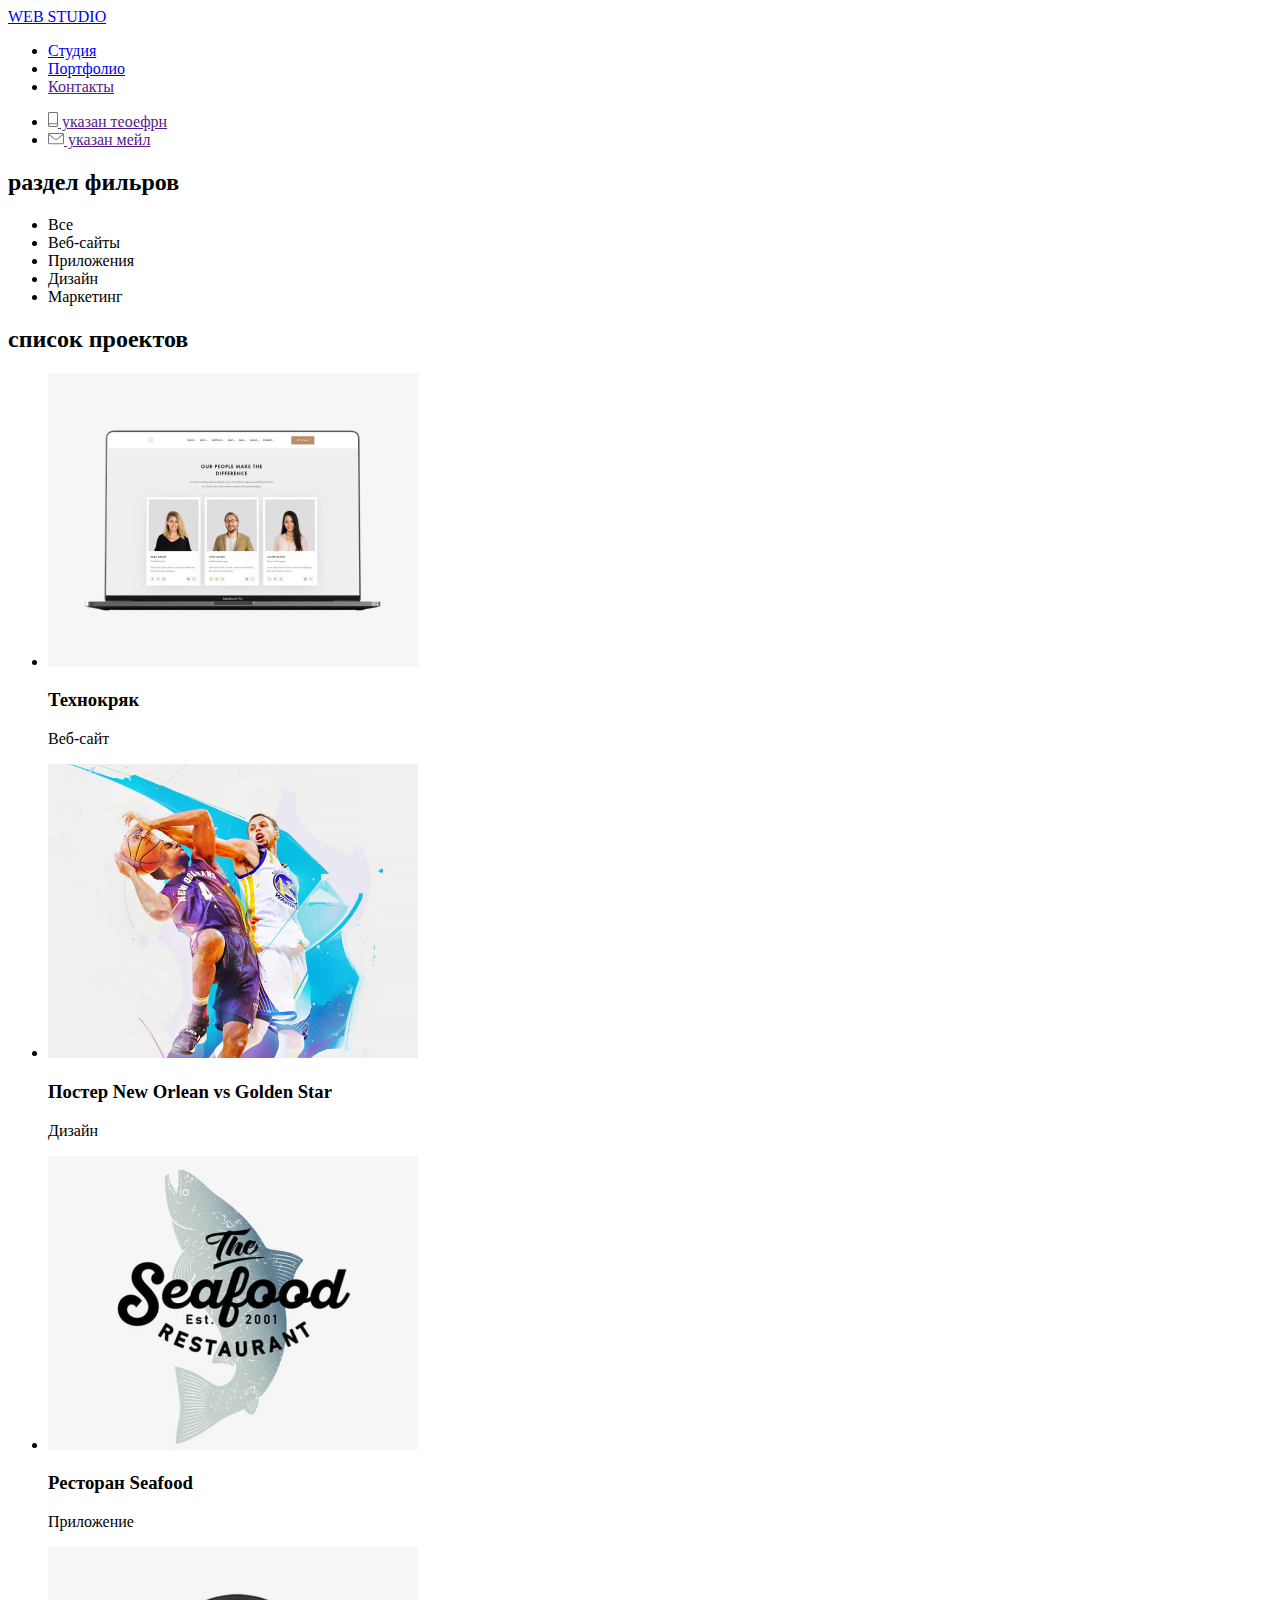
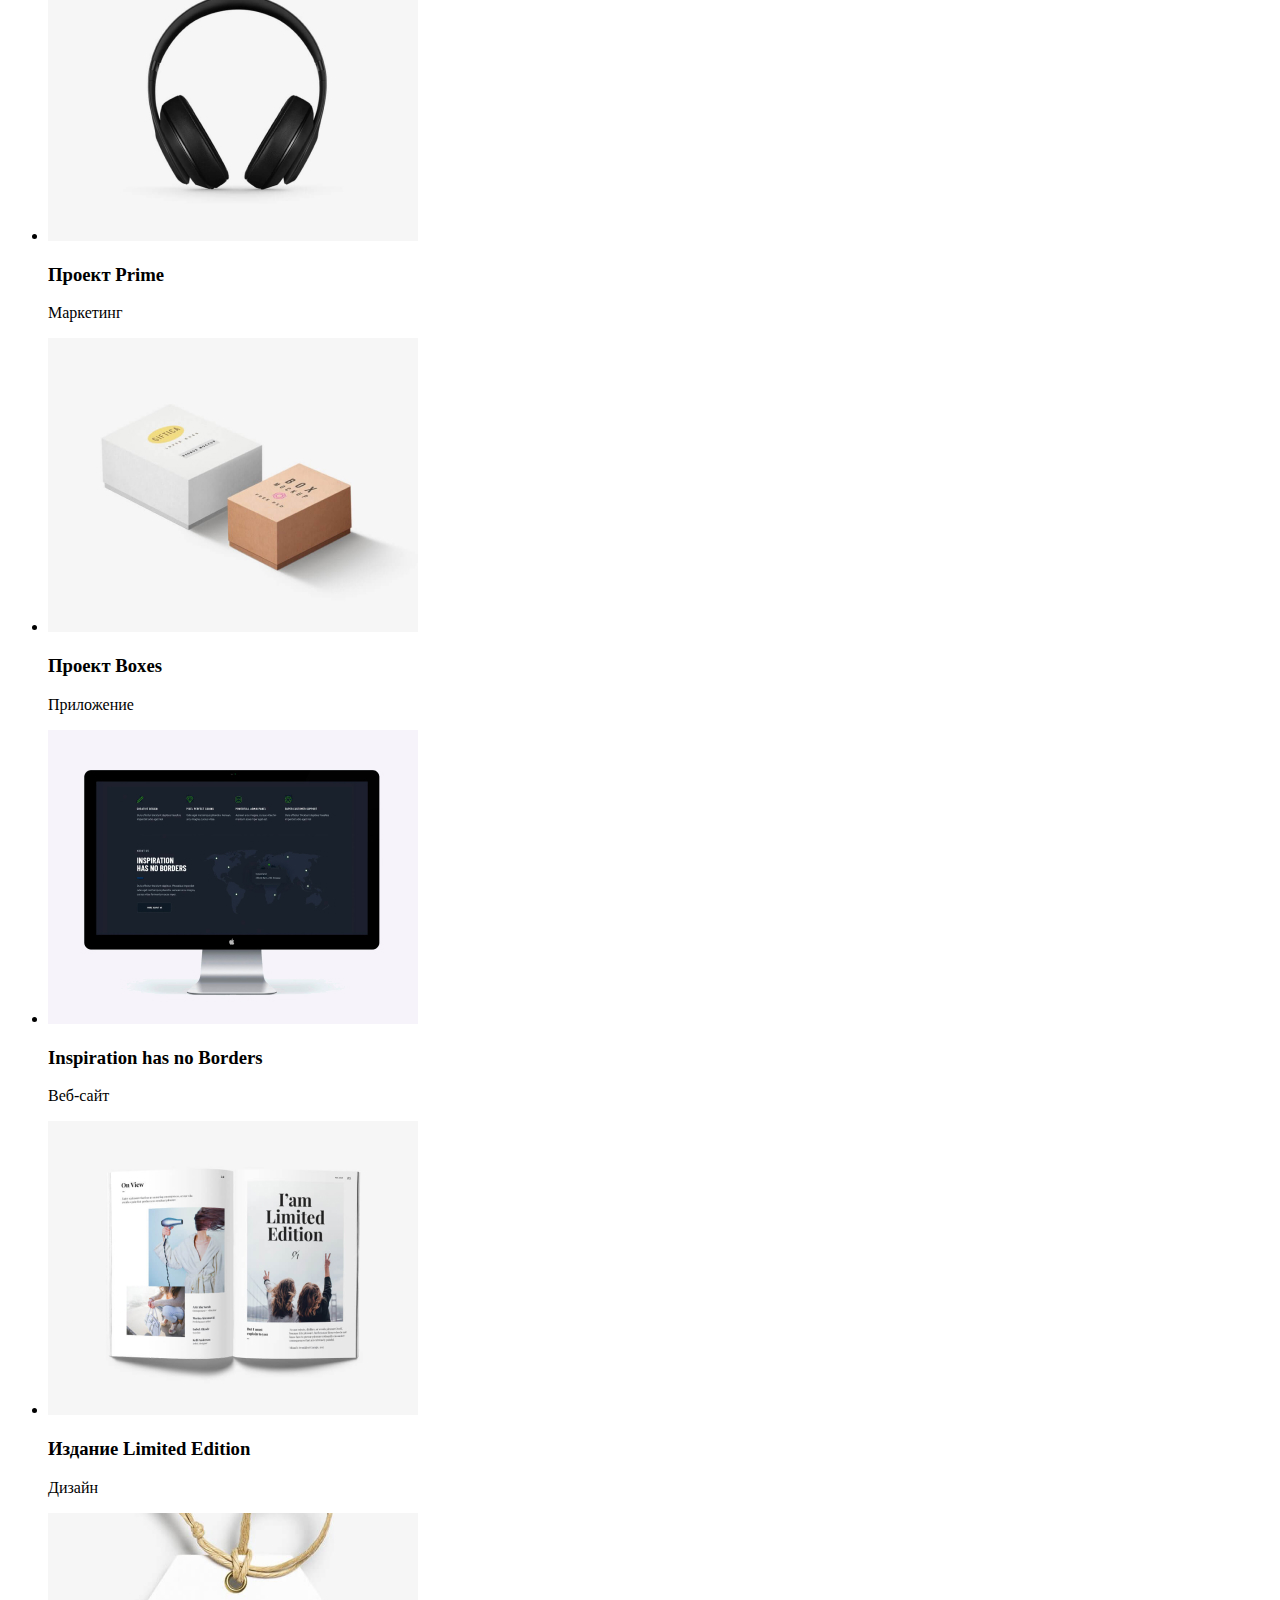
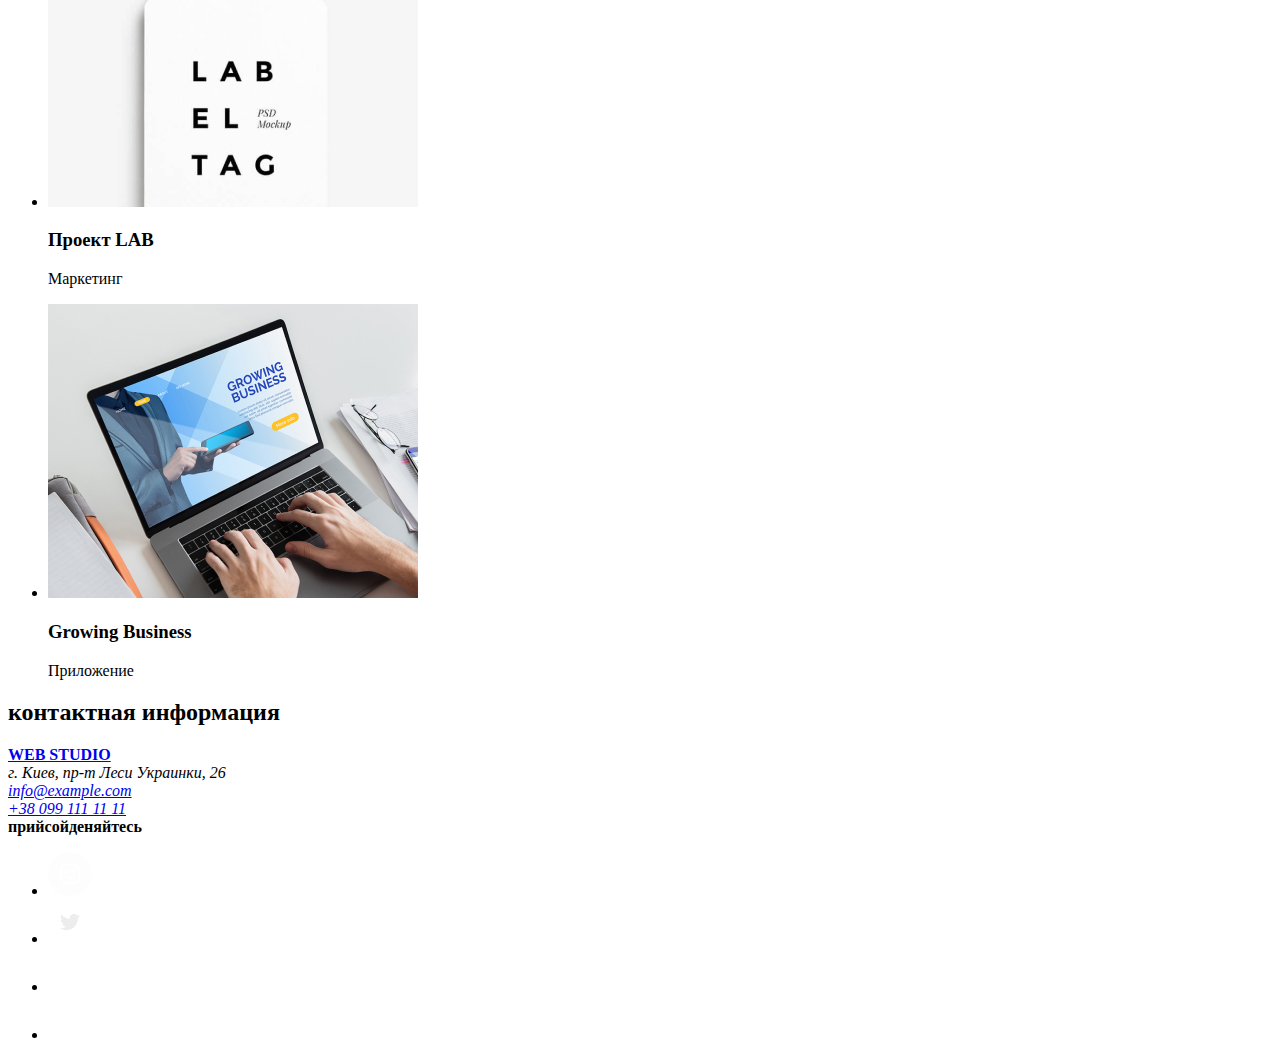
==== portfolio.html @ c6dd48b6 "добавляент верстку портфолио" ====
<!DOCTYPE html>
<html lang="en">
  <head>
    <meta charset="UTF-8" />
    <meta name="viewport" content="width=device-width, initial-scale=1.0" />
    <title>Document</title>
  </head>
  <body>
    <!--основная навигация/шабка-->
    <header>
      <nav>
        <a href="./index.html" class="logo_style">WEB STUDIO</a>
        <ul>
          <li><a href="index.html">Студия</a></li>
          <li><a href="./portfolio.html">Портфолио</a></li>
          <li><a href="">Контакты</a></li>
        </ul>
        <ul>
          <li>
            <a href=""><img src="./img/phone_logo.svg" alt="знак телефона" /> указан теоефрн</a>
          </li>
          <li>
            <a href=""><img src="./img/envelope_grey.svg" alt="знак конверта" /> указан мейл</a>
          </li>
        </ul>
      </nav>
    </header>
    <main>
      <section>
        <h2>раздел фильров</h2>
        <ul>
          <li>Все</li>
          <li>Веб-сайты</li>
          <li>Приложения</li>
          <li>Дизайн</li>
          <li>Маркетинг</li>
        </ul>
      </section>
      <section>
        <h2>список проектов</h2>
        <ul>
          <li>
            <a href=""><img src="./img/project1.jpg" alt="ноутбук" /></a>
            <h3>Технокряк</h3>
            <p>Веб-сайт</p>
          </li>
          <li>
            <a href=""><img src="./img/project2.jpg" alt="два баскетболиста" /></a>
            <h3>Постер New Orlean vs Golden Star</h3>
            <p>Дизайн</p>
          </li>
          <li>
            <a href=""><img src="./img/project3.jpg" alt="эмлеба ресторана" /></a>
            <h3>Ресторан Seafood</h3>
            <p>Приложение</p>
          </li>
        </ul>
        <ul>
          <li>
            <a href=""><img src="./img/project4.jpg" alt="наушники" /></a>
            <h3>Проект Prime</h3>
            <p>Маркетинг</p>
          </li>
          <li>
            <a href=""><img src="./img/project5.jpg" alt="две коробки" /></a>
            <h3>Проект Boxes</h3>
            <p>Приложение</p>
          </li>
          <li>
            <a href=""><img src="./img/project6.jpg" alt="монитор" /></a>
            <h3>Inspiration has no Borders</h3>
            <p>Веб-сайт</p>
          </li>
        </ul>
        <ul>
          <li>
            <a href=""><img src="./img/project7.jpg" alt="книга" /></a>
            <h3>Издание Limited Edition</h3>
            <p>Дизайн</p>
          </li>
          <li>
            <a href=""><img src="./img/project8.jpg" alt="этикетка" /></a>
            <h3>Проект LAB</h3>
            <p>Маркетинг</p>
          </li>
          <li>
            <a href=""><img src="./img/project9.jpg" alt="ноутбук" /></a>
            <h3>Growing Business</h3>
            <p>Приложение</p>
          </li>
        </ul>
      </section>
    </main>

    <footer>
      <h2>контактная информация</h2>
      <a href="/"><b>WEB STUDIO</b></a>
      <address>
        г. Киев, пр-т Леси Украинки, 26 <br />
        <a href="info@example.com">info@example.com</a> <br />
        <a href="+380991111111">+38 099 111 11 11</a>
      </address>
      <b>прийсойденяйтесь</b>

      <ul>
        <li>
          <a href="" aria-label="Instagram"><img src="./img/dark_logo_inst.svg" alt="лого инстаграма" /></a>
        </li>
        <li>
          <a href="" aria-label="Twitter"><img src="./img/dark_logo_twiter.svg" alt="лого твитера" /></a>
        </li>
        <li>
          <a href="" aria-label="Facebook"><img src="./img/dark_logo_facebook.svg" alt="лого фейсбука" /></a>
        </li>
        <li>
          <a href="" aria-label="LinkenIn"><img src="./img/dark_logo_linkedin.svg" alt="лого линкедина" /></a>
        </li>
      </ul>
      <!--ТУТ место для "подписатся сейчас"  -->
    </footer>
  </body>
</html>
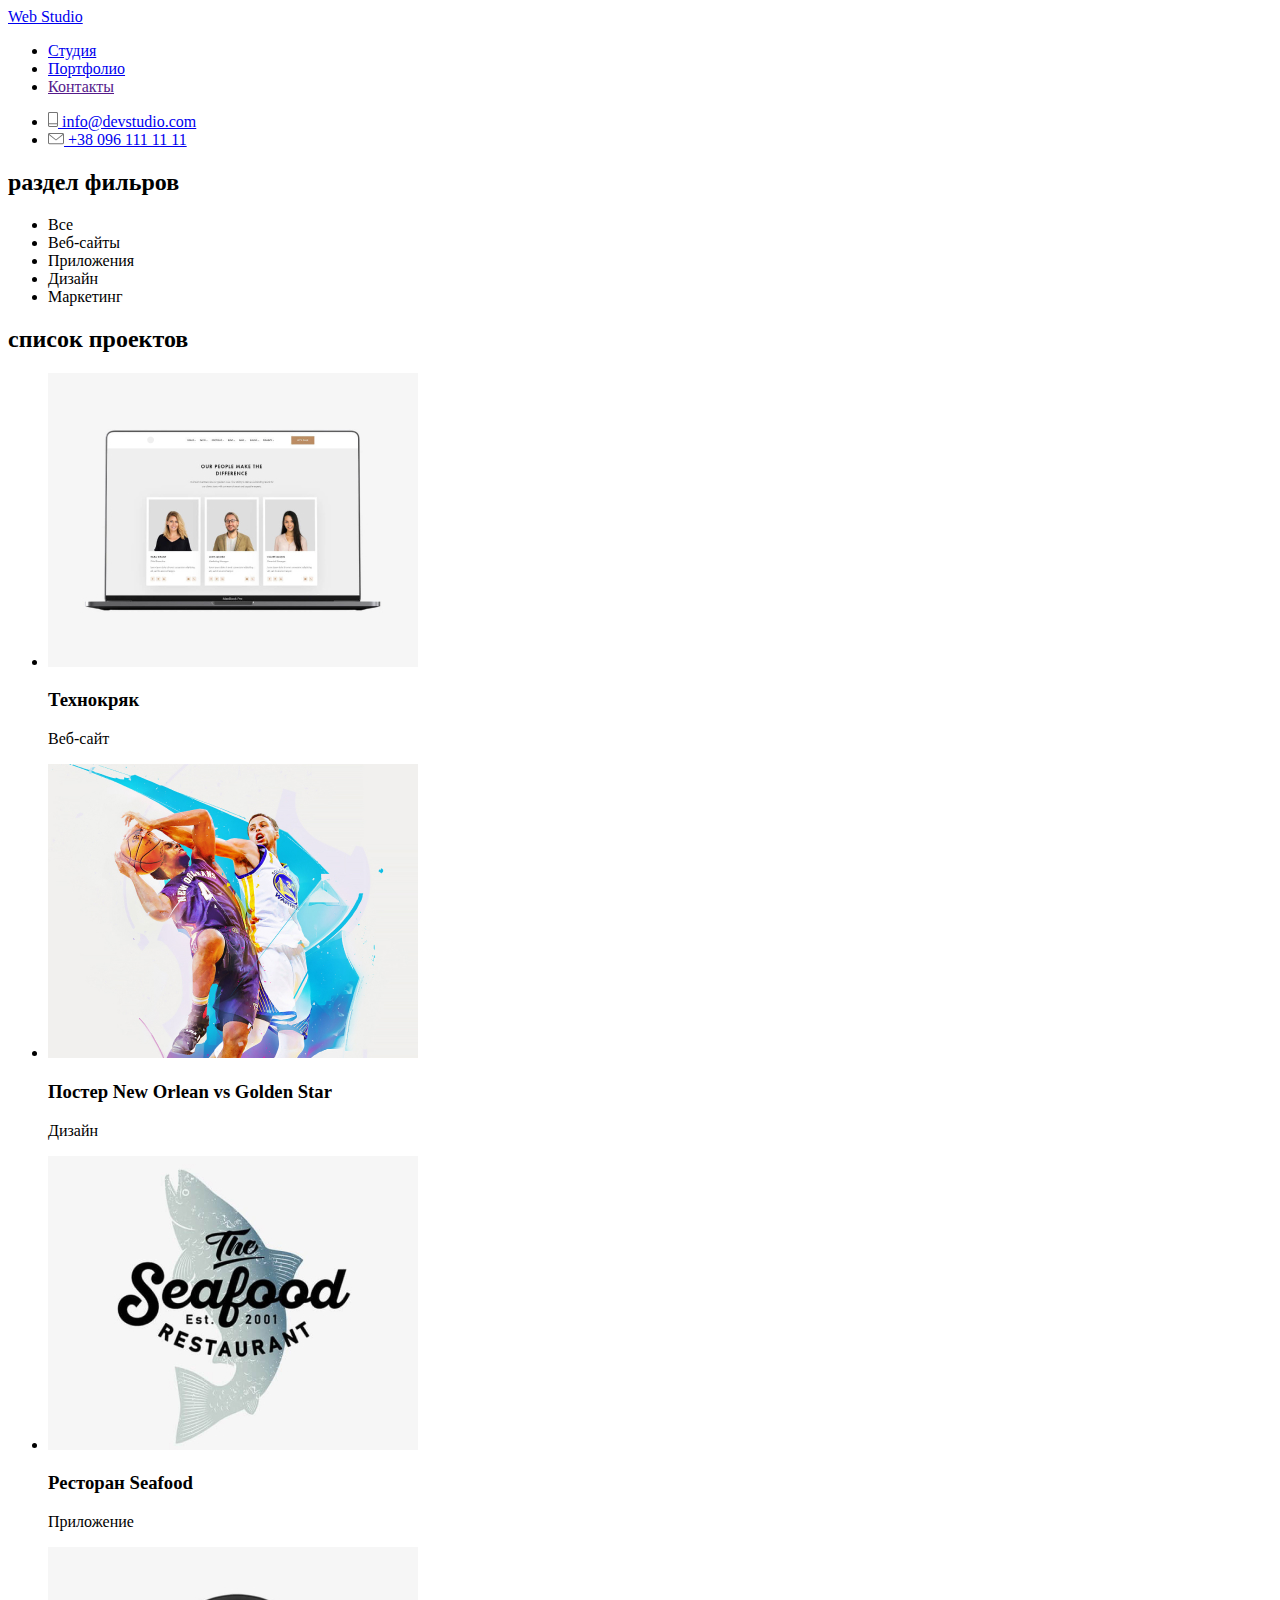
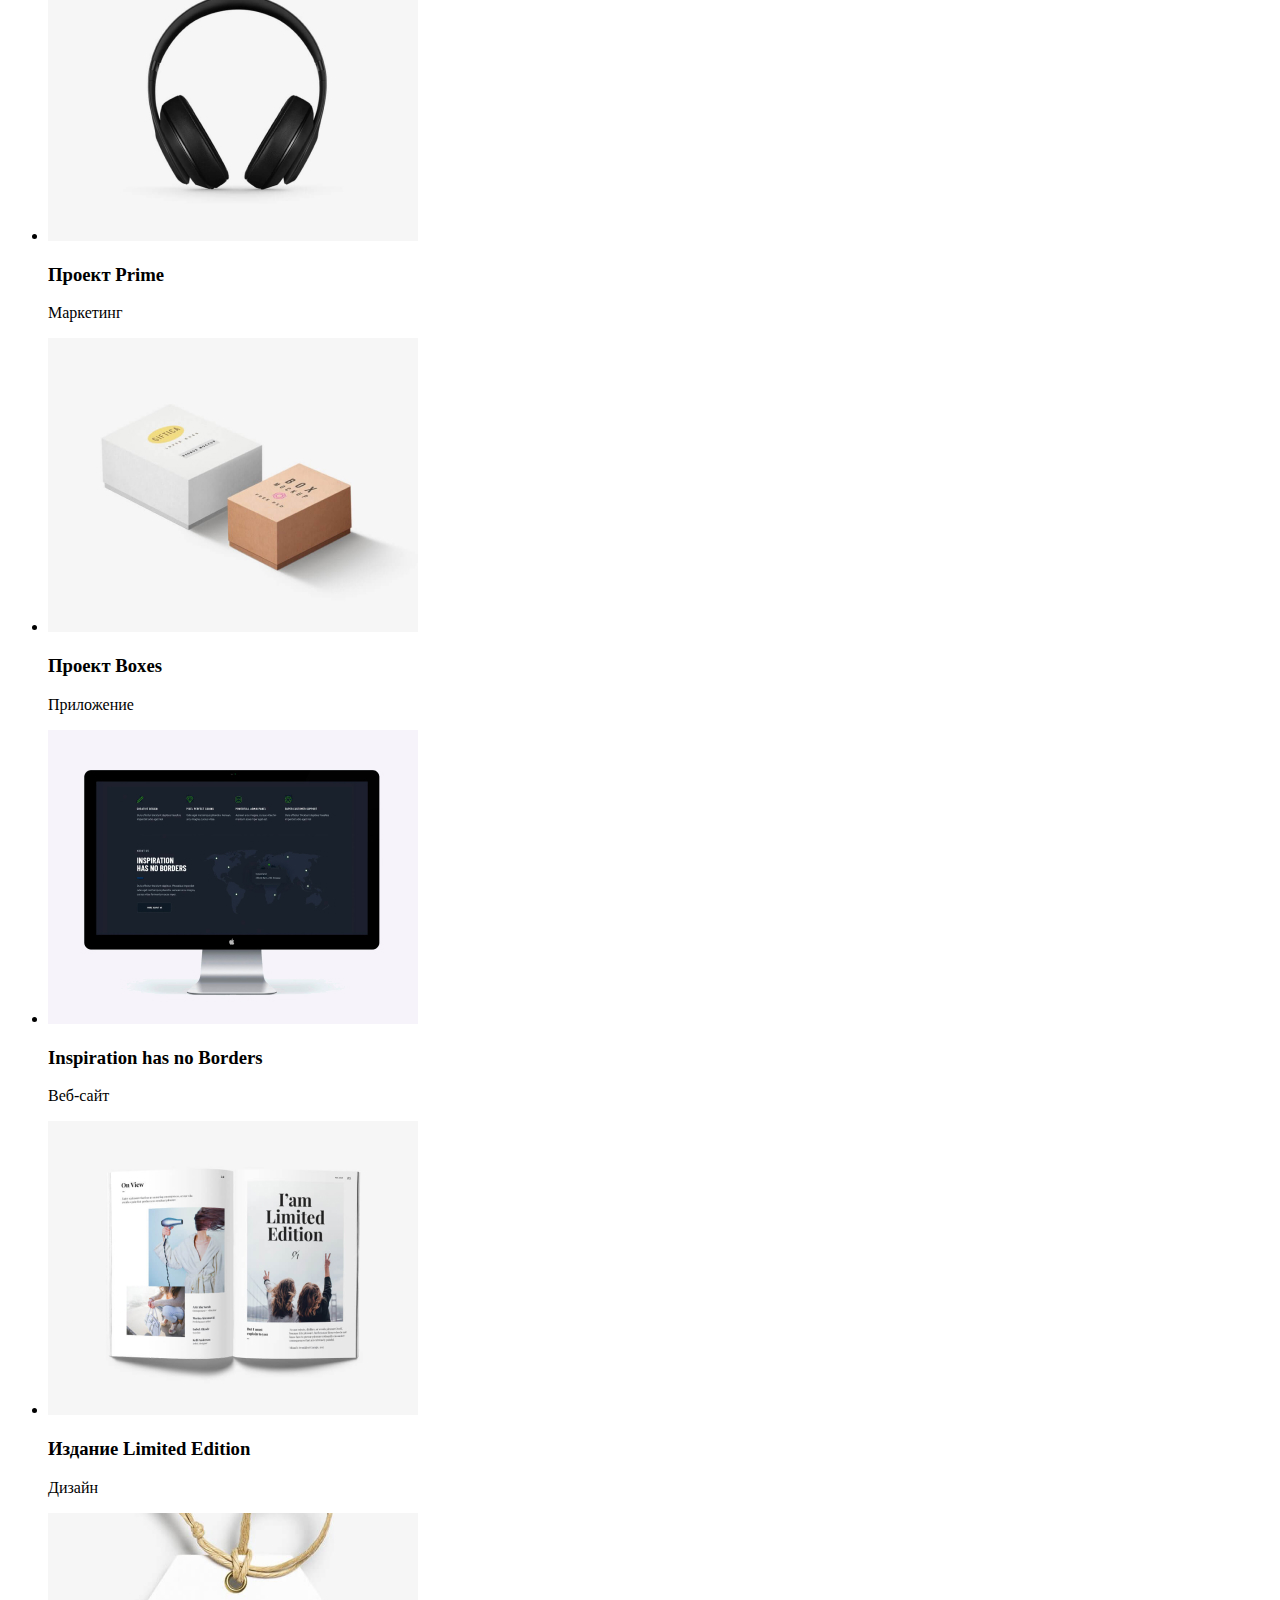
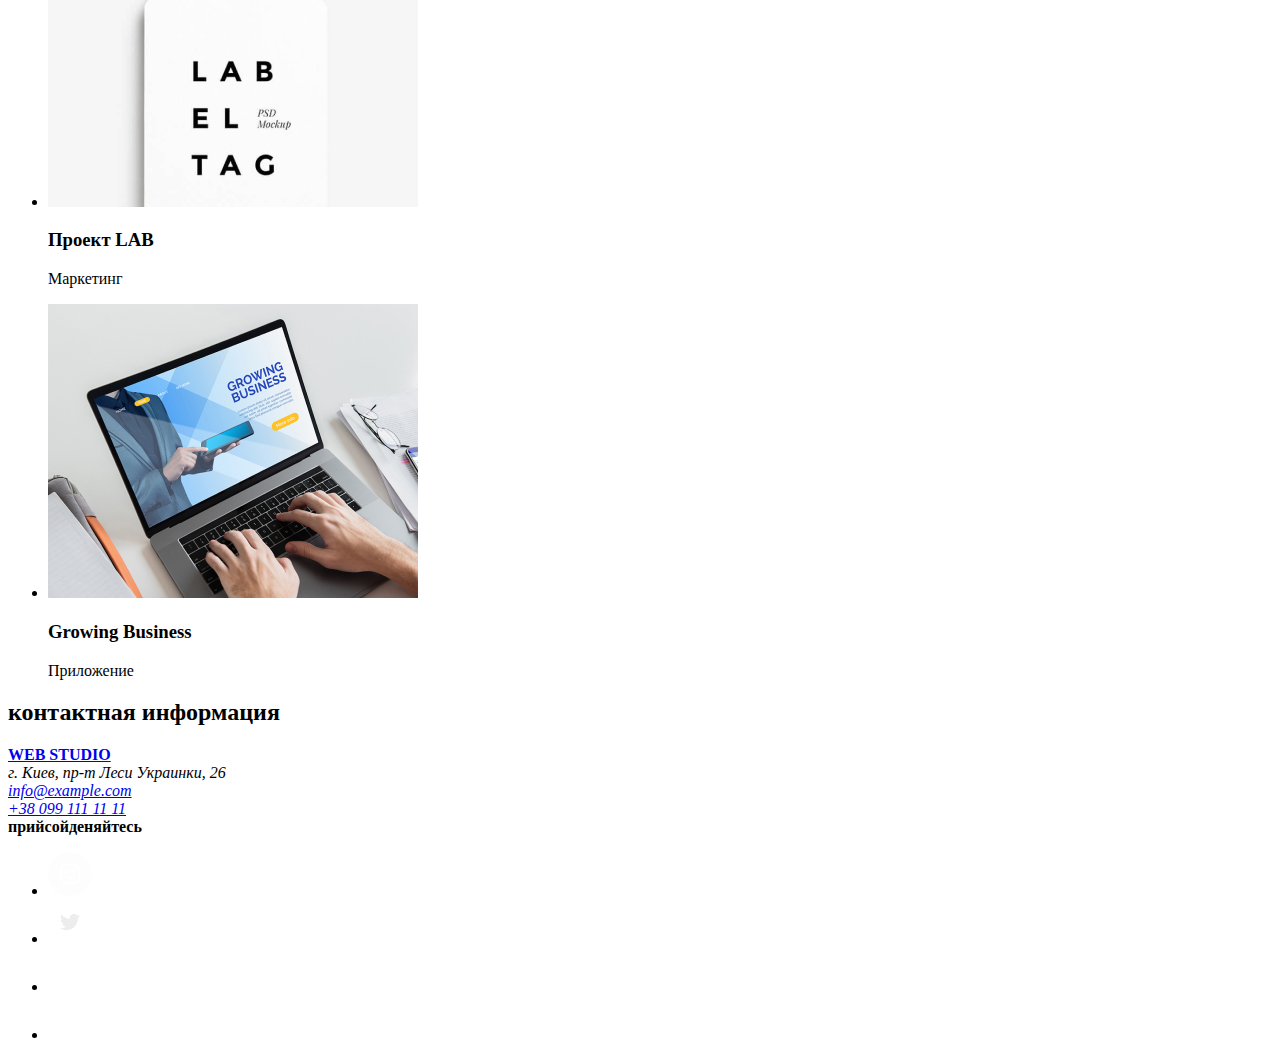
==== commit 2ee28562: "редактирует текст по правилам языка" ====
--- a/portfolio.html
+++ b/portfolio.html
@@ -1,122 +1,131 @@
 <!DOCTYPE html>
 <html lang="en">
-  <head>
-    <meta charset="UTF-8" />
-    <meta name="viewport" content="width=device-width, initial-scale=1.0" />
-    <title>Document</title>
-  </head>
-  <body>
-    <!--основная навигация/шабка-->
-    <header>
-      <nav>
-        <a href="./index.html" class="logo_style">WEB STUDIO</a>
-        <ul>
-          <li><a href="index.html">Студия</a></li>
-          <li><a href="./portfolio.html">Портфолио</a></li>
-          <li><a href="">Контакты</a></li>
-        </ul>
-        <ul>
-          <li>
-            <a href=""><img src="./img/phone_logo.svg" alt="знак телефона" /> указан теоефрн</a>
-          </li>
-          <li>
-            <a href=""><img src="./img/envelope_grey.svg" alt="знак конверта" /> указан мейл</a>
-          </li>
-        </ul>
-      </nav>
-    </header>
-    <main>
-      <section>
-        <h2>раздел фильров</h2>
-        <ul>
-          <li>Все</li>
-          <li>Веб-сайты</li>
-          <li>Приложения</li>
-          <li>Дизайн</li>
-          <li>Маркетинг</li>
-        </ul>
-      </section>
-      <section>
-        <h2>список проектов</h2>
-        <ul>
-          <li>
-            <a href=""><img src="./img/project1.jpg" alt="ноутбук" /></a>
-            <h3>Технокряк</h3>
-            <p>Веб-сайт</p>
-          </li>
-          <li>
-            <a href=""><img src="./img/project2.jpg" alt="два баскетболиста" /></a>
-            <h3>Постер New Orlean vs Golden Star</h3>
-            <p>Дизайн</p>
-          </li>
-          <li>
-            <a href=""><img src="./img/project3.jpg" alt="эмлеба ресторана" /></a>
-            <h3>Ресторан Seafood</h3>
-            <p>Приложение</p>
-          </li>
-        </ul>
-        <ul>
-          <li>
-            <a href=""><img src="./img/project4.jpg" alt="наушники" /></a>
-            <h3>Проект Prime</h3>
-            <p>Маркетинг</p>
-          </li>
-          <li>
-            <a href=""><img src="./img/project5.jpg" alt="две коробки" /></a>
-            <h3>Проект Boxes</h3>
-            <p>Приложение</p>
-          </li>
-          <li>
-            <a href=""><img src="./img/project6.jpg" alt="монитор" /></a>
-            <h3>Inspiration has no Borders</h3>
-            <p>Веб-сайт</p>
-          </li>
-        </ul>
-        <ul>
-          <li>
-            <a href=""><img src="./img/project7.jpg" alt="книга" /></a>
-            <h3>Издание Limited Edition</h3>
-            <p>Дизайн</p>
-          </li>
-          <li>
-            <a href=""><img src="./img/project8.jpg" alt="этикетка" /></a>
-            <h3>Проект LAB</h3>
-            <p>Маркетинг</p>
-          </li>
-          <li>
-            <a href=""><img src="./img/project9.jpg" alt="ноутбук" /></a>
-            <h3>Growing Business</h3>
-            <p>Приложение</p>
-          </li>
-        </ul>
-      </section>
-    </main>
+	<head>
+		<meta charset="UTF-8" />
+		<meta name="viewport" content="width=device-width, initial-scale=1.0" />
+		<title>Document</title>
+		<link rel="stylesheet" href="./css/style.css" />
+	</head>
+	<body>
+		<!--основная навигация/шабка-->
+		<header>
+			<nav>
+				<a href="./index.html" class="logo_style">Web Studio</a>
+				<ul>
+					<li><a href="index.html">Студия</a></li>
+					<li><a href="./portfolio.html">Портфолио</a></li>
+					<li><a href="">Контакты</a></li>
+				</ul>
+				<ul>
+					<li>
+						<a href="mailto:info@devstudio.com">
+							<img src="./img/phone_logo.svg" alt="знак телефона" />
+							info@devstudio.com
+						</a>
+					</li>
+					<li>
+						<a href="tel:+380961111111">
+							<img src="./img/envelope_grey.svg" alt="знак конверта" />
+							+38 096 111 11 11
+						</a>
+					</li>
+				</ul>
+			</nav>
+		</header>
+		<main>
+			<section>
+				<h2>раздел фильров</h2>
+				<ul>
+					<li>Все</li>
+					<li>Веб-сайты</li>
+					<li>Приложения</li>
+					<li>Дизайн</li>
+					<li>Маркетинг</li>
+				</ul>
+			</section>
+			<section>
+				<h2>список проектов</h2>
+				<ul>
+					<li>
+						<a href=""><img src="./img/project1.jpg" alt="ноутбук" /></a>
+						<h3>Технокряк</h3>
+						<p>Веб-сайт</p>
+					</li>
+					<li>
+						<a href=""><img src="./img/project2.jpg" alt="два баскетболиста" /></a>
+						<h3>Постер New Orlean vs Golden Star</h3>
+						<p>Дизайн</p>
+					</li>
+					<li>
+						<a href=""><img src="./img/project3.jpg" alt="эмлеба ресторана" /></a>
+						<h3>Ресторан Seafood</h3>
+						<p>Приложение</p>
+					</li>
+				</ul>
+				<ul>
+					<li>
+						<a href=""><img src="./img/project4.jpg" alt="наушники" /></a>
+						<h3>Проект Prime</h3>
+						<p>Маркетинг</p>
+					</li>
+					<li>
+						<a href=""><img src="./img/project5.jpg" alt="две коробки" /></a>
+						<h3>Проект Boxes</h3>
+						<p>Приложение</p>
+					</li>
+					<li>
+						<a href=""><img src="./img/project6.jpg" alt="монитор" /></a>
+						<h3>Inspiration has no Borders</h3>
+						<p>Веб-сайт</p>
+					</li>
+				</ul>
+				<ul>
+					<li>
+						<a href=""><img src="./img/project7.jpg" alt="книга" /></a>
+						<h3>Издание Limited Edition</h3>
+						<p>Дизайн</p>
+					</li>
+					<li>
+						<a href=""><img src="./img/project8.jpg" alt="этикетка" /></a>
+						<h3>Проект LAB</h3>
+						<p>Маркетинг</p>
+					</li>
+					<li>
+						<a href=""><img src="./img/project9.jpg" alt="ноутбук" /></a>
+						<h3>Growing Business</h3>
+						<p>Приложение</p>
+					</li>
+				</ul>
+			</section>
+		</main>
 
-    <footer>
-      <h2>контактная информация</h2>
-      <a href="/"><b>WEB STUDIO</b></a>
-      <address>
-        г. Киев, пр-т Леси Украинки, 26 <br />
-        <a href="info@example.com">info@example.com</a> <br />
-        <a href="+380991111111">+38 099 111 11 11</a>
-      </address>
-      <b>прийсойденяйтесь</b>
+		<footer>
+			<h2>контактная информация</h2>
+			<a href="/"><b>WEB STUDIO</b></a>
+			<address>
+				г. Киев, пр-т Леси Украинки, 26
+				<br />
+				<a href="info@example.com">info@example.com</a>
+				<br />
+				<a href="+380991111111">+38 099 111 11 11</a>
+			</address>
+			<b>прийсойденяйтесь</b>
 
-      <ul>
-        <li>
-          <a href="" aria-label="Instagram"><img src="./img/dark_logo_inst.svg" alt="лого инстаграма" /></a>
-        </li>
-        <li>
-          <a href="" aria-label="Twitter"><img src="./img/dark_logo_twiter.svg" alt="лого твитера" /></a>
-        </li>
-        <li>
-          <a href="" aria-label="Facebook"><img src="./img/dark_logo_facebook.svg" alt="лого фейсбука" /></a>
-        </li>
-        <li>
-          <a href="" aria-label="LinkenIn"><img src="./img/dark_logo_linkedin.svg" alt="лого линкедина" /></a>
-        </li>
-      </ul>
-      <!--ТУТ место для "подписатся сейчас"  -->
-    </footer>
-  </body>
+			<ul>
+				<li>
+					<a href="" aria-label="Instagram"><img src="./img/dark_logo_inst.svg" alt="лого инстаграма" /></a>
+				</li>
+				<li>
+					<a href="" aria-label="Twitter"><img src="./img/dark_logo_twiter.svg" alt="лого твитера" /></a>
+				</li>
+				<li>
+					<a href="" aria-label="Facebook"><img src="./img/dark_logo_facebook.svg" alt="лого фейсбука" /></a>
+				</li>
+				<li>
+					<a href="" aria-label="LinkenIn"><img src="./img/dark_logo_linkedin.svg" alt="лого линкедина" /></a>
+				</li>
+			</ul>
+			<!--ТУТ место для "подписатся сейчас"  -->
+		</footer>
+	</body>
 </html>
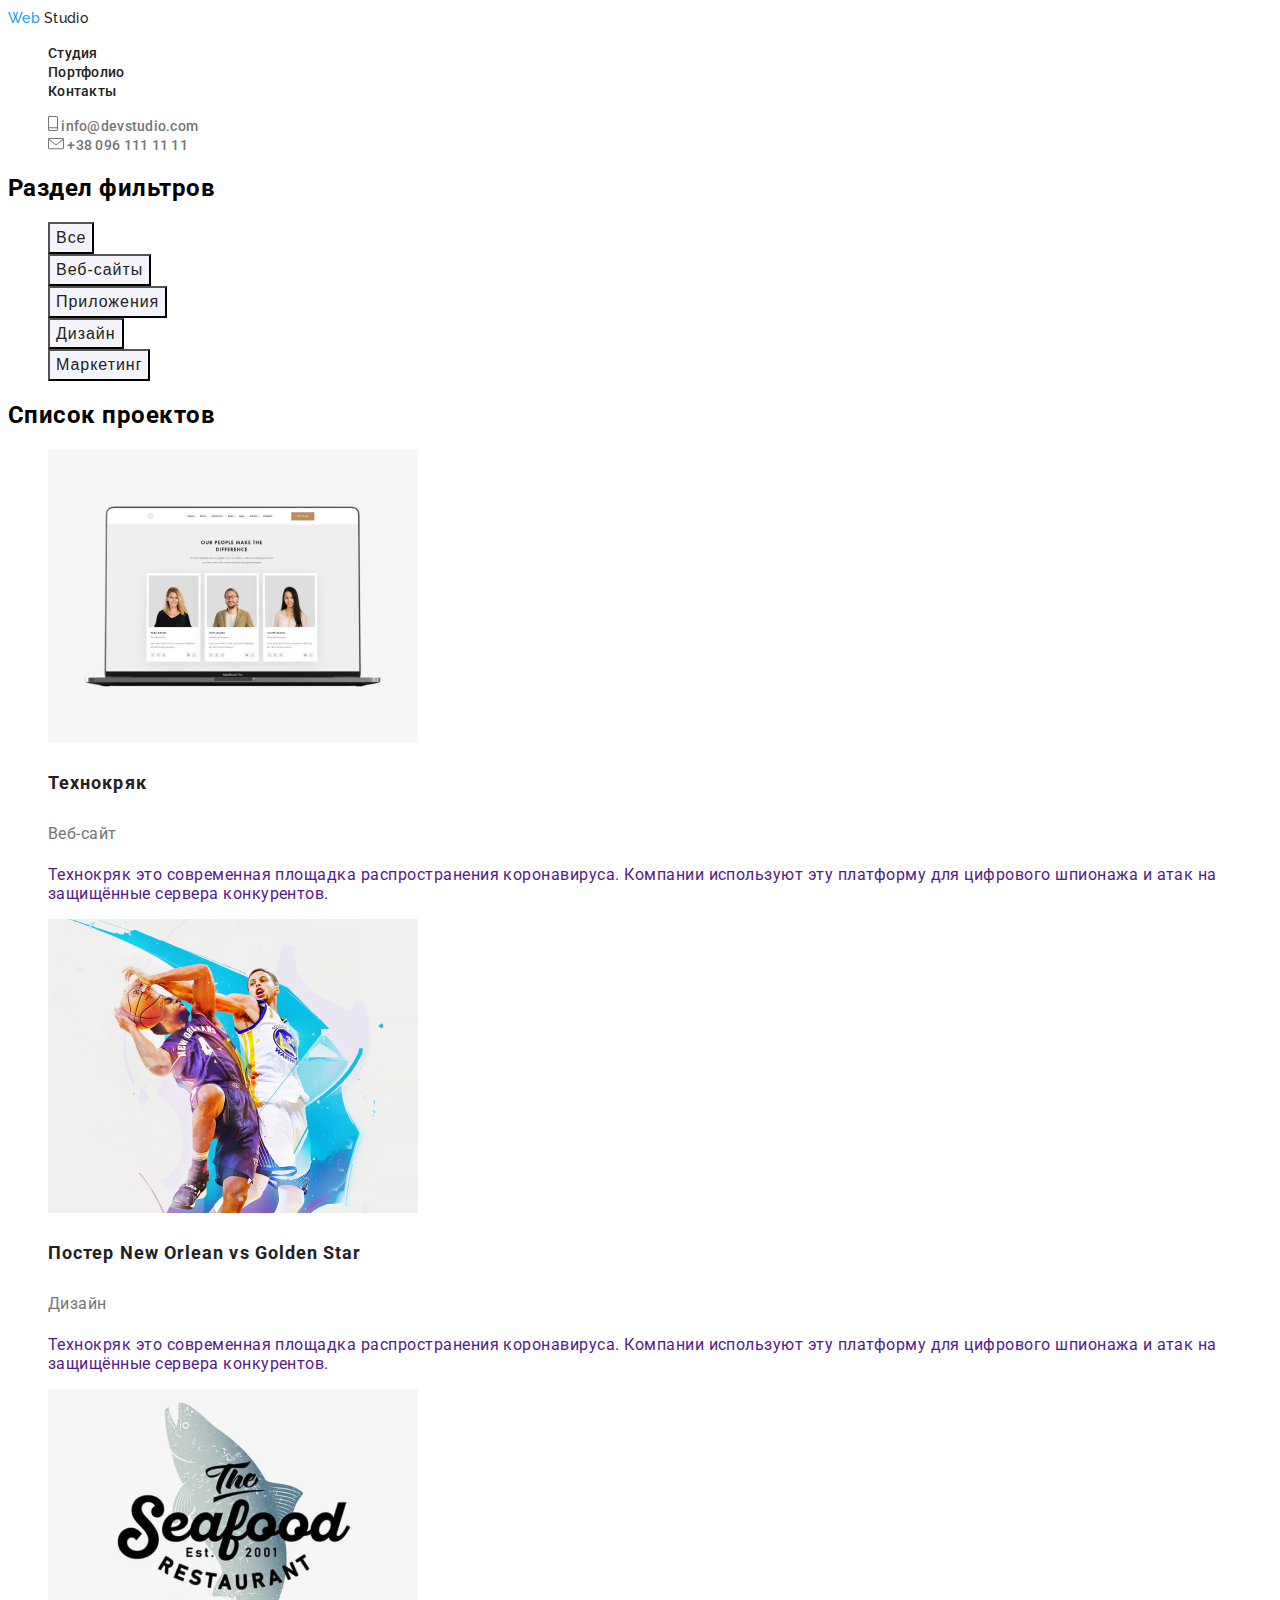
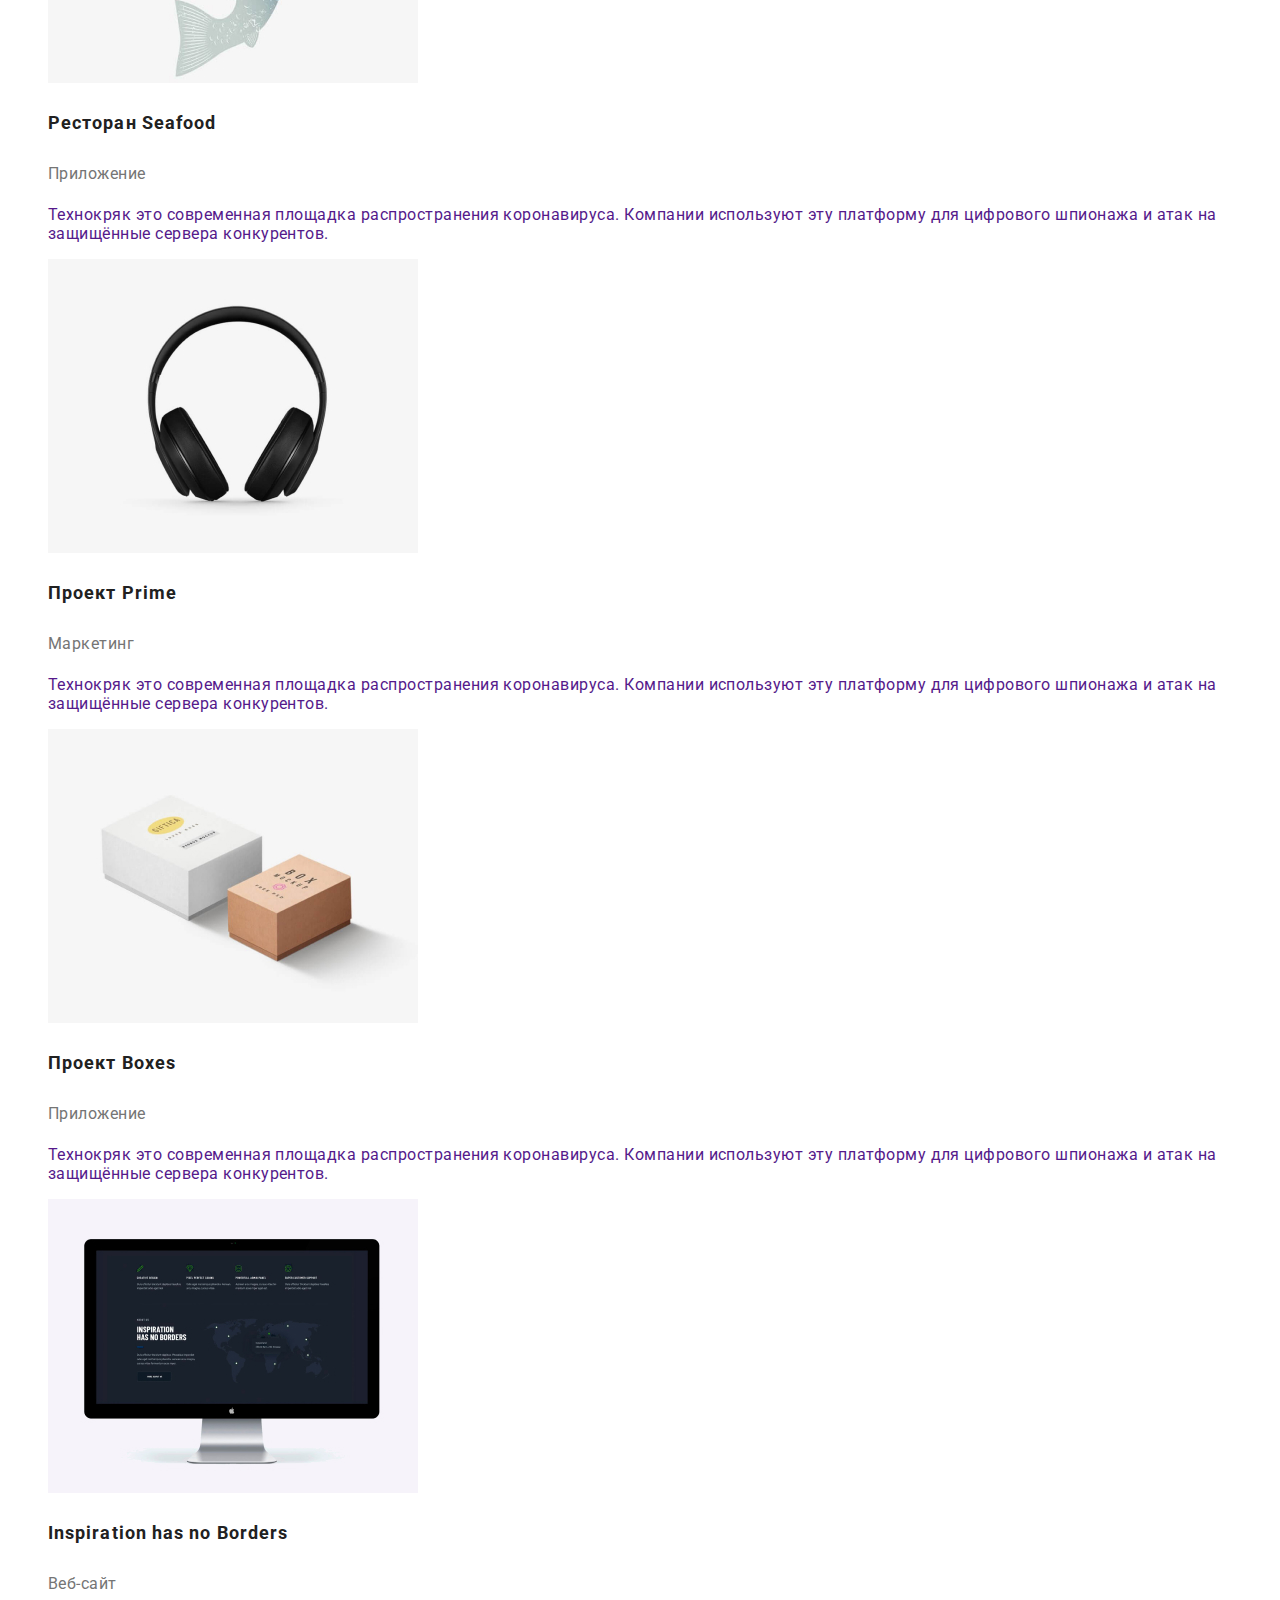
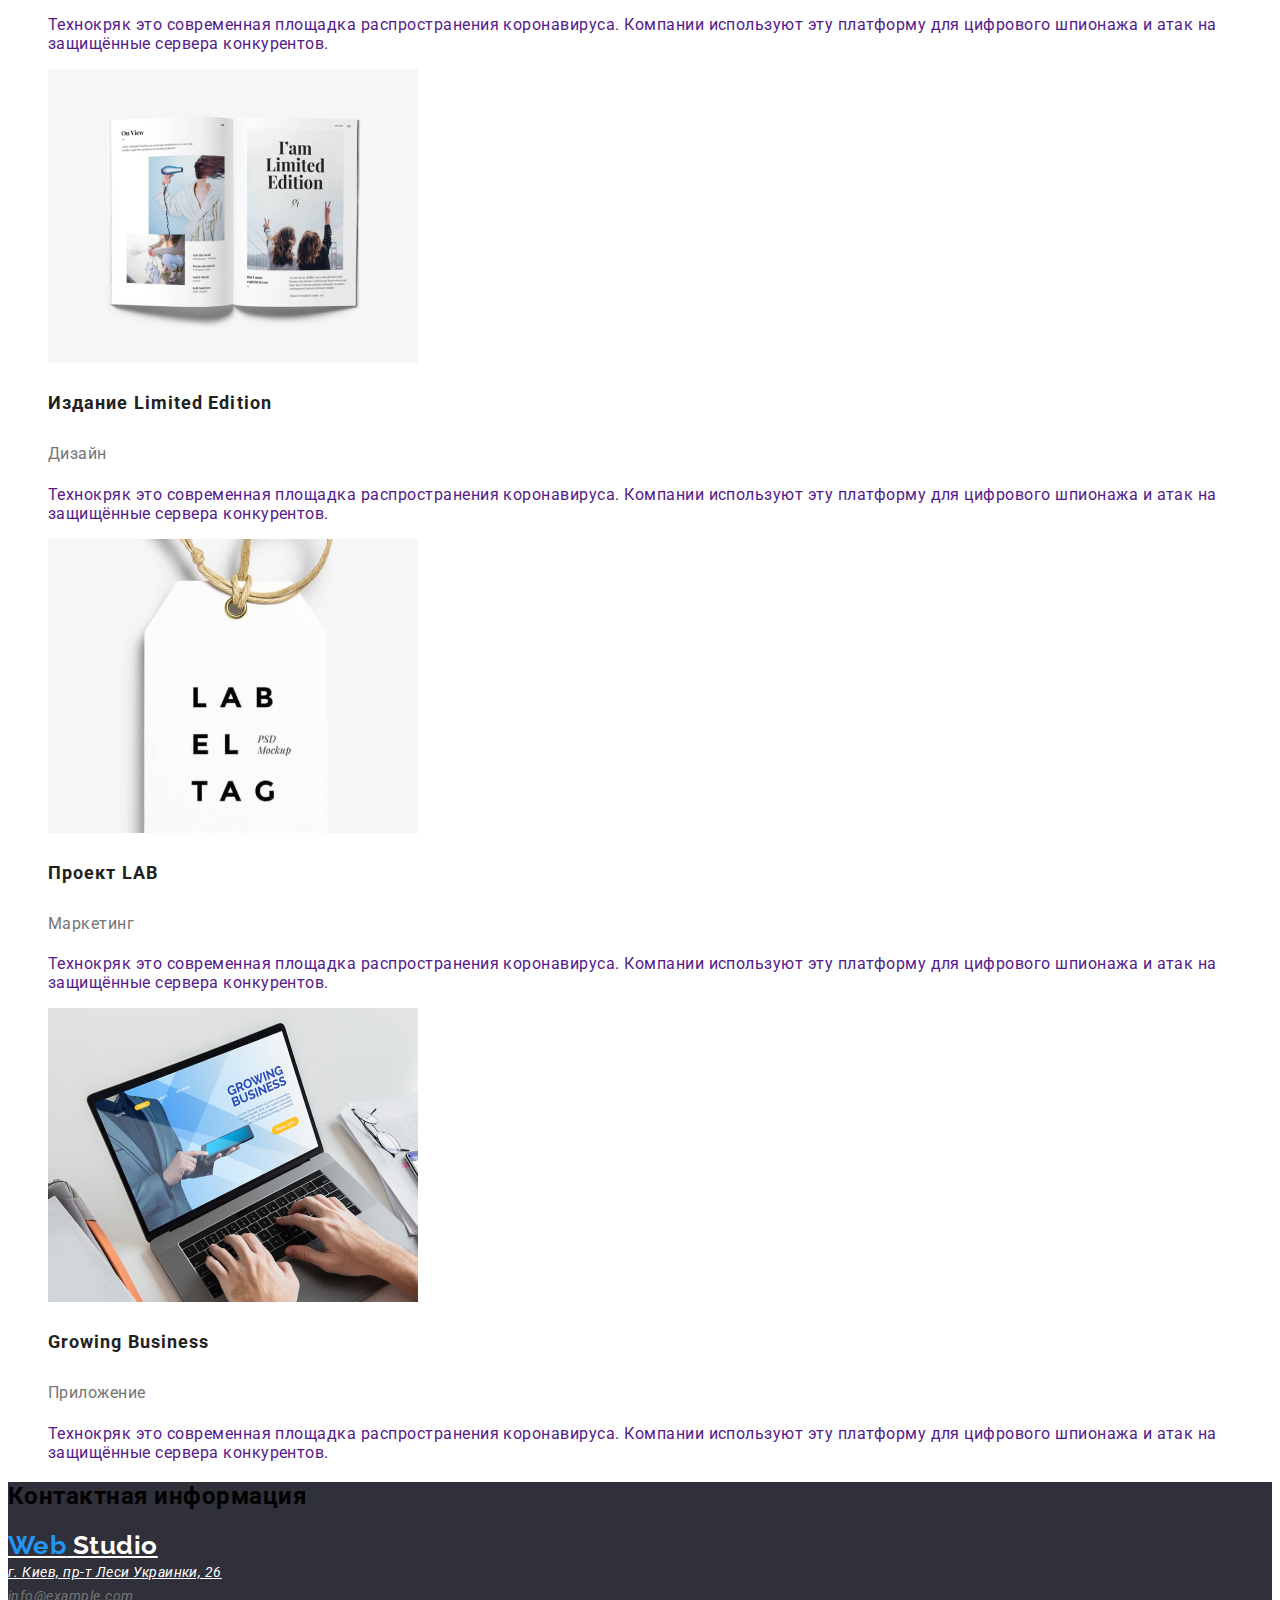
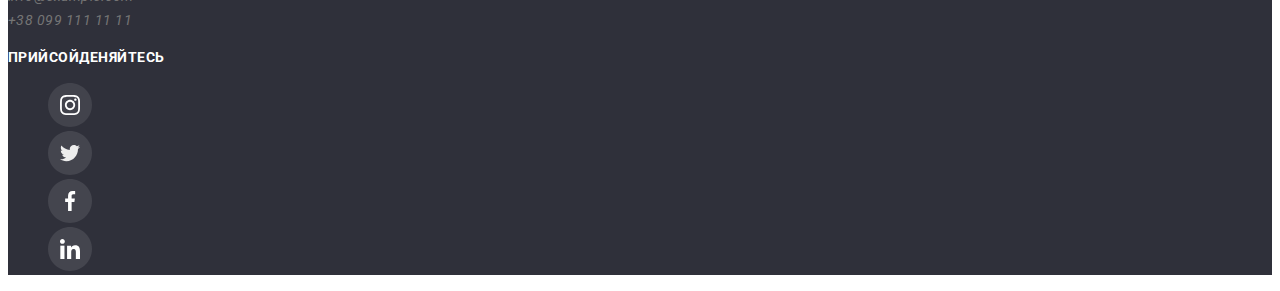
==== commit 4f0149cb: "добавляет стили и шрифт текста" ====
--- a/portfolio.html
+++ b/portfolio.html
@@ -3,28 +3,36 @@
 	<head>
 		<meta charset="UTF-8" />
 		<meta name="viewport" content="width=device-width, initial-scale=1.0" />
-		<title>Document</title>
+		<title>Web Studio Portfolio</title>
+		<link
+			href="https://fonts.googleapis.com/css2?family=Raleway:wght@700&family=Roboto:wght@500&display=swap"
+			rel="stylesheet"
+		/>
+
 		<link rel="stylesheet" href="./css/style.css" />
 	</head>
 	<body>
 		<!--основная навигация/шабка-->
 		<header>
-			<nav>
-				<a href="./index.html" class="logo_style">Web Studio</a>
-				<ul>
-					<li><a href="index.html">Студия</a></li>
-					<li><a href="./portfolio.html">Портфолио</a></li>
-					<li><a href="">Контакты</a></li>
-				</ul>
-				<ul>
-					<li>
-						<a href="mailto:info@devstudio.com">
+			<nav class="site-nav">
+				<a href="./index.html" class="logo link">
+					<span>Web</span>
+					Studio
+				</a>
+				<ul>
+					<li><a href="index.html" class="link">Студия</a></li>
+					<li><a href="./portfolio.html" class="link">Портфолио</a></li>
+					<li><a href="" class="link">Контакты</a></li>
+				</ul>
+				<ul>
+					<li>
+						<a href="mailto:info@devstudio.com" class="link contact">
 							<img src="./img/phone_logo.svg" alt="знак телефона" />
 							info@devstudio.com
 						</a>
 					</li>
 					<li>
-						<a href="tel:+380961111111">
+						<a href="tel:+380961111111" class="link contact">
 							<img src="./img/envelope_grey.svg" alt="знак конверта" />
 							+38 096 111 11 11
 						</a>
@@ -33,96 +41,169 @@
 			</nav>
 		</header>
 		<main>
-			<section>
-				<h2>раздел фильров</h2>
-				<ul>
-					<li>Все</li>
-					<li>Веб-сайты</li>
-					<li>Приложения</li>
-					<li>Дизайн</li>
-					<li>Маркетинг</li>
+			<section class="filters">
+				<h2>Раздел фильтров</h2>
+				<ul>
+					<li>
+						<button type="button" class="button">Все</button>
+					</li>
+					<li >
+						<button type="button" class="button">Веб-сайты</button>
+					</li>
+					<li ">
+						<button type="button" class="button">Приложения</button>
+					</li>
+					<li >
+						<button type="button" class="button">Дизайн</button>
+					</li>
+					<li >
+						<button type="button" class="button">Маркетинг</button>
+					</li>
 				</ul>
 			</section>
-			<section>
-				<h2>список проектов</h2>
-				<ul>
-					<li>
-						<a href=""><img src="./img/project1.jpg" alt="ноутбук" /></a>
-						<h3>Технокряк</h3>
-						<p>Веб-сайт</p>
-					</li>
-					<li>
-						<a href=""><img src="./img/project2.jpg" alt="два баскетболиста" /></a>
-						<h3>Постер New Orlean vs Golden Star</h3>
-						<p>Дизайн</p>
-					</li>
-					<li>
-						<a href=""><img src="./img/project3.jpg" alt="эмлеба ресторана" /></a>
-						<h3>Ресторан Seafood</h3>
-						<p>Приложение</p>
-					</li>
-				</ul>
-				<ul>
-					<li>
-						<a href=""><img src="./img/project4.jpg" alt="наушники" /></a>
-						<h3>Проект Prime</h3>
-						<p>Маркетинг</p>
-					</li>
-					<li>
-						<a href=""><img src="./img/project5.jpg" alt="две коробки" /></a>
-						<h3>Проект Boxes</h3>
-						<p>Приложение</p>
-					</li>
-					<li>
-						<a href=""><img src="./img/project6.jpg" alt="монитор" /></a>
-						<h3>Inspiration has no Borders</h3>
-						<p>Веб-сайт</p>
-					</li>
-				</ul>
-				<ul>
-					<li>
-						<a href=""><img src="./img/project7.jpg" alt="книга" /></a>
-						<h3>Издание Limited Edition</h3>
-						<p>Дизайн</p>
-					</li>
-					<li>
-						<a href=""><img src="./img/project8.jpg" alt="этикетка" /></a>
-						<h3>Проект LAB</h3>
-						<p>Маркетинг</p>
-					</li>
-					<li>
-						<a href=""><img src="./img/project9.jpg" alt="ноутбук" /></a>
-						<h3>Growing Business</h3>
-						<p>Приложение</p>
+			<section class="projects">
+				<h2>Список проектов</h2>
+				<ul>
+					<li>
+						<a href="">
+							<img src="./img/project1.jpg" alt="ноутбук" />
+							<h3>Технокряк</h3>
+							<p class="sub-title">Веб-сайт</p>
+							<p class="description">
+								Технокряк это современная площадка распространения коронавируса. Компании используют эту платформу для
+								цифрового шпионажа и атак на защищённые сервера конкурентов.
+							</p>
+						</a>
+					</li>
+					<li>
+						<a href="">
+							<img src="./img/project2.jpg" alt="два баскетболиста" />
+							<h3>Постер New Orlean vs Golden Star</h3>
+							<p class="sub-title">Дизайн</p>
+							<p class="description">
+								Технокряк это современная площадка распространения коронавируса. Компании используют эту платформу для
+								цифрового шпионажа и атак на защищённые сервера конкурентов.
+							</p>
+						</a>
+					</li>
+					<li>
+						<a href="">
+							<img src="./img/project3.jpg" alt="эмлеба ресторана" />
+							<h3>Ресторан Seafood</h3>
+							<p class="sub-title">Приложение</p>
+							<p class="description">
+								Технокряк это современная площадка распространения коронавируса. Компании используют эту платформу для
+								цифрового шпионажа и атак на защищённые сервера конкурентов.
+							</p>
+						</a>
+					</li>
+
+					<li>
+						<a href="">
+							<img src="./img/project4.jpg" alt="наушники" />
+							<h3>Проект Prime</h3>
+							<p class="sub-title">Маркетинг</p>
+							<p class="description">
+								Технокряк это современная площадка распространения коронавируса. Компании используют эту платформу для
+								цифрового шпионажа и атак на защищённые сервера конкурентов.
+							</p>
+						</a>
+					</li>
+					<li>
+						<a href="">
+							<img src="./img/project5.jpg" alt="две коробки" />
+							<h3>Проект Boxes</h3>
+							<p class="sub-title">Приложение</p>
+							<p class="description">
+								Технокряк это современная площадка распространения коронавируса. Компании используют эту платформу для
+								цифрового шпионажа и атак на защищённые сервера конкурентов.
+							</p>
+						</a>
+					</li>
+					<li>
+						<a href="">
+							<img src="./img/project6.jpg" alt="монитор" />
+							<h3>Inspiration has no Borders</h3>
+							<p class="sub-title">Веб-сайт</p>
+							<p class="description">
+								Технокряк это современная площадка распространения коронавируса. Компании используют эту платформу для
+								цифрового шпионажа и атак на защищённые сервера конкурентов.
+							</p>
+						</a>
+					</li>
+
+					<li>
+						<a href="">
+							<img src="./img/project7.jpg" alt="книга" />
+							<h3>Издание Limited Edition</h3>
+							<p class="sub-title">Дизайн</p>
+							<p class="description">
+								Технокряк это современная площадка распространения коронавируса. Компании используют эту платформу для
+								цифрового шпионажа и атак на защищённые сервера конкурентов.
+							</p>
+						</a>
+					</li>
+					<li>
+						<a href="">
+							<img src="./img/project8.jpg" alt="этикетка" />
+							<h3>Проект LAB</h3>
+							<p class="sub-title">Маркетинг</p>
+							<p class="description">
+								Технокряк это современная площадка распространения коронавируса. Компании используют эту платформу для
+								цифрового шпионажа и атак на защищённые сервера конкурентов.
+							</p>
+						</a>
+					</li>
+					<li>
+						<a href="">
+							<img src="./img/project9.jpg" alt="ноутбук" />
+							<h3>Growing Business</h3>
+							<p class="sub-title">Приложение</p>
+							<p class="description">
+								Технокряк это современная площадка распространения коронавируса. Компании используют эту платформу для
+								цифрового шпионажа и атак на защищённые сервера конкурентов.
+							</p>
+						</a>
 					</li>
 				</ul>
 			</section>
 		</main>
-
-		<footer>
-			<h2>контактная информация</h2>
-			<a href="/"><b>WEB STUDIO</b></a>
+		<!--подвал-->
+		<footer class="footer">
+			<h2>Контактная информация</h2>
+			<a href="./index.html" class="logo">
+				<span>Web</span>
+				Studio
+			</a>
 			<address>
-				г. Киев, пр-т Леси Украинки, 26
+				<a href="https://goo.gl/maps/7qZ9SEmHGYKd3bcy6" class="address">г. Киев, пр-т Леси Украинки, 26</a>
 				<br />
-				<a href="info@example.com">info@example.com</a>
+				<a href="mailto:info@example.com" class="contact">info@example.com</a>
 				<br />
-				<a href="+380991111111">+38 099 111 11 11</a>
+				<a href="tel:+380991111111" class="contact">+38 099 111 11 11</a>
 			</address>
-			<b>прийсойденяйтесь</b>
+			<p class="connect">Прийсойденяйтесь</p>
 
 			<ul>
 				<li>
-					<a href="" aria-label="Instagram"><img src="./img/dark_logo_inst.svg" alt="лого инстаграма" /></a>
-				</li>
-				<li>
-					<a href="" aria-label="Twitter"><img src="./img/dark_logo_twiter.svg" alt="лого твитера" /></a>
-				</li>
-				<li>
-					<a href="" aria-label="Facebook"><img src="./img/dark_logo_facebook.svg" alt="лого фейсбука" /></a>
-				</li>
-				<li>
-					<a href="" aria-label="LinkenIn"><img src="./img/dark_logo_linkedin.svg" alt="лого линкедина" /></a>
+					<a href="" aria-label="Instagram" class="social-links">
+						<img src="./img/dark_logo_inst.svg" alt="лого инстаграма" />
+					</a>
+				</li>
+				<li>
+					<a href="" aria-label="Twitter" class="social-links">
+						<img src="./img/dark_logo_twiter.svg" alt="лого твитера" />
+					</a>
+				</li>
+				<li>
+					<a href="" aria-label="Facebook" class="social-links">
+						<img src="./img/dark_logo_facebook.svg" alt="лого фейсбука" />
+					</a>
+				</li>
+				<li>
+					<a href="" aria-label="LinkenIn" class="social-links">
+						<img src="./img/dark_logo_linkedin.svg" alt="лого линкедина" />
+					</a>
 				</li>
 			</ul>
 			<!--ТУТ место для "подписатся сейчас"  -->
--- a/css/style.css
+++ b/css/style.css
@@ -0,0 +1,214 @@
+/* базовая палитра */
+:root {
+	--acent-text-color: #2196f3;
+	--main-text-color: #212121;
+	--secondary-text-color: #757575;
+	--text-white-color: #ffffff;
+}
+/* установкао сновных правил*/
+body {
+	font-family: Roboto, sans-serif;
+	font-style: normal;
+	letter-spacing: 0.03em;
+	font-weight: 400;
+}
+li {
+	list-style-type: none;
+}
+.link {
+	text-decoration: none;
+	color: #212121;
+}
+.button {
+	color: var(--text-white-color);
+	background-color: var(--acent-text-color);
+
+	font-weight: 700;
+	font-size: 16px;
+	line-height: 1.875;
+
+	align-items: center;
+	text-align: center;
+	letter-spacing: 0.06em;
+}
+.title {
+	font-weight: 700;
+	font-size: 36px;
+	line-height: 1.17;
+
+	letter-spacing: 0.03em;
+
+	color: var(--main-text-color);
+}
+
+/* логотип */
+.logo {
+	font-family: Raleway, sans-serif;
+	font-style: normal;
+	font-weight: 700;
+	font-size: 26px;
+	line-height: 1.19;
+}
+.logo > span {
+	color: var(--acent-text-color);
+}
+/*навиационная панель */
+/* навигация сайта*/
+.site-nav .link {
+	font-style: normal;
+	font-weight: 500;
+	font-size: 14px;
+	line-height: 1.14;
+	letter-spacing: 0.02em;
+}
+.site-nav .link:hover,
+.site-nav .link:focus {
+	color: var(--acent-text-color);
+}
+/*навигация контактов*/
+.site-nav .contact {
+	color: var(--secondary-text-color);
+}
+/* герой */
+.hero > .title {
+	color: var(--text-white-color);
+
+	font-weight: 900;
+	font-size: 44px;
+	line-height: 1.36;
+
+	text-align: center;
+	letter-spacing: 0.06em;
+	text-transform: uppercase;
+}
+/* наши особенности*/
+.features .sub-title {
+	font-weight: 700;
+	font-size: 14px;
+	line-height: 1.14;
+
+	text-transform: uppercase;
+}
+.features .post {
+	font-weight: 400;
+	font-size: 14px;
+	line-height: 1.71;
+	color: var(--secondary-text-color);
+}
+
+/*чем мы занимаемся*/
+.work {
+}
+.work > .title {
+	font-weight: 700;
+	font-size: 36px;
+	line-height: 1.17;
+}
+.work .sub-title {
+	color: var(--text-white-color);
+
+	text-transform: uppercase;
+}
+
+/*наша команда*/
+.team {
+}
+.team .name {
+	color: var(--main-text-color);
+
+	font-weight: 500;
+	font-size: 16px;
+	line-height: 1.19;
+}
+
+.team .position {
+	color: var(--secondary-text-color);
+
+	font-weight: 400;
+	font-size: 16px;
+	line-height: 1.19;
+}
+
+.team .social-link:hover,
+.team .social-link:focus {
+	background-color: var(--acent-text-color);
+}
+
+/* клиенты */
+.client .logo:hover,
+.client .logo:focus {
+	background-color: var(--acent-text-color);
+}
+
+/*футер*/
+.footer {
+	background-color: #2f303a;
+}
+.footer .logo {
+	color: var(--text-white-color);
+}
+.footer .address {
+	color: var(--text-white-color);
+
+	font-weight: 400;
+	font-size: 14px;
+	line-height: 1.71;
+}
+.footer .contact {
+	color: var(--secondary-text-color);
+
+	font-weight: 400;
+	font-size: 14px;
+	line-height: 1.71;
+
+	text-decoration: none;
+}
+.footer .connect {
+	color: var(--text-white-color);
+
+	font-weight: 700;
+	font-size: 14px;
+	line-height: 1.43;
+
+	text-transform: uppercase;
+}
+.footer .social-links:hover,
+.footer .social-links:focus {
+	background-color: var(--acent-text-color);
+}
+/* ПОРТФОЛИО */
+/*портфолио фильтры*/
+.filters .button {
+	color: var(--main-text-color);
+	background-color: #f5f4fa;
+
+	font-weight: 500;
+	font-size: 16px;
+	line-height: 1.62;
+
+	text-align: center;
+}
+.filters .button:hover,
+.filters .button:focus {
+	color: var(--text-white-color);
+	background-color: var(--acent-text-color);
+}
+/*портфолио работ*/
+.projects a {
+	text-decoration: none;
+	text-transform: none;
+}
+.projects h3 {
+	color: var(--main-text-color);
+	font-weight: 700;
+	font-size: 18px;
+	line-height: 2;
+
+	letter-spacing: 0.06em;
+}
+.projects .sub-title {
+	color: var(--secondary-text-color);
+	font-weight: 400;
+	font-size: 16px;
+	line-height: 1.87;
+}
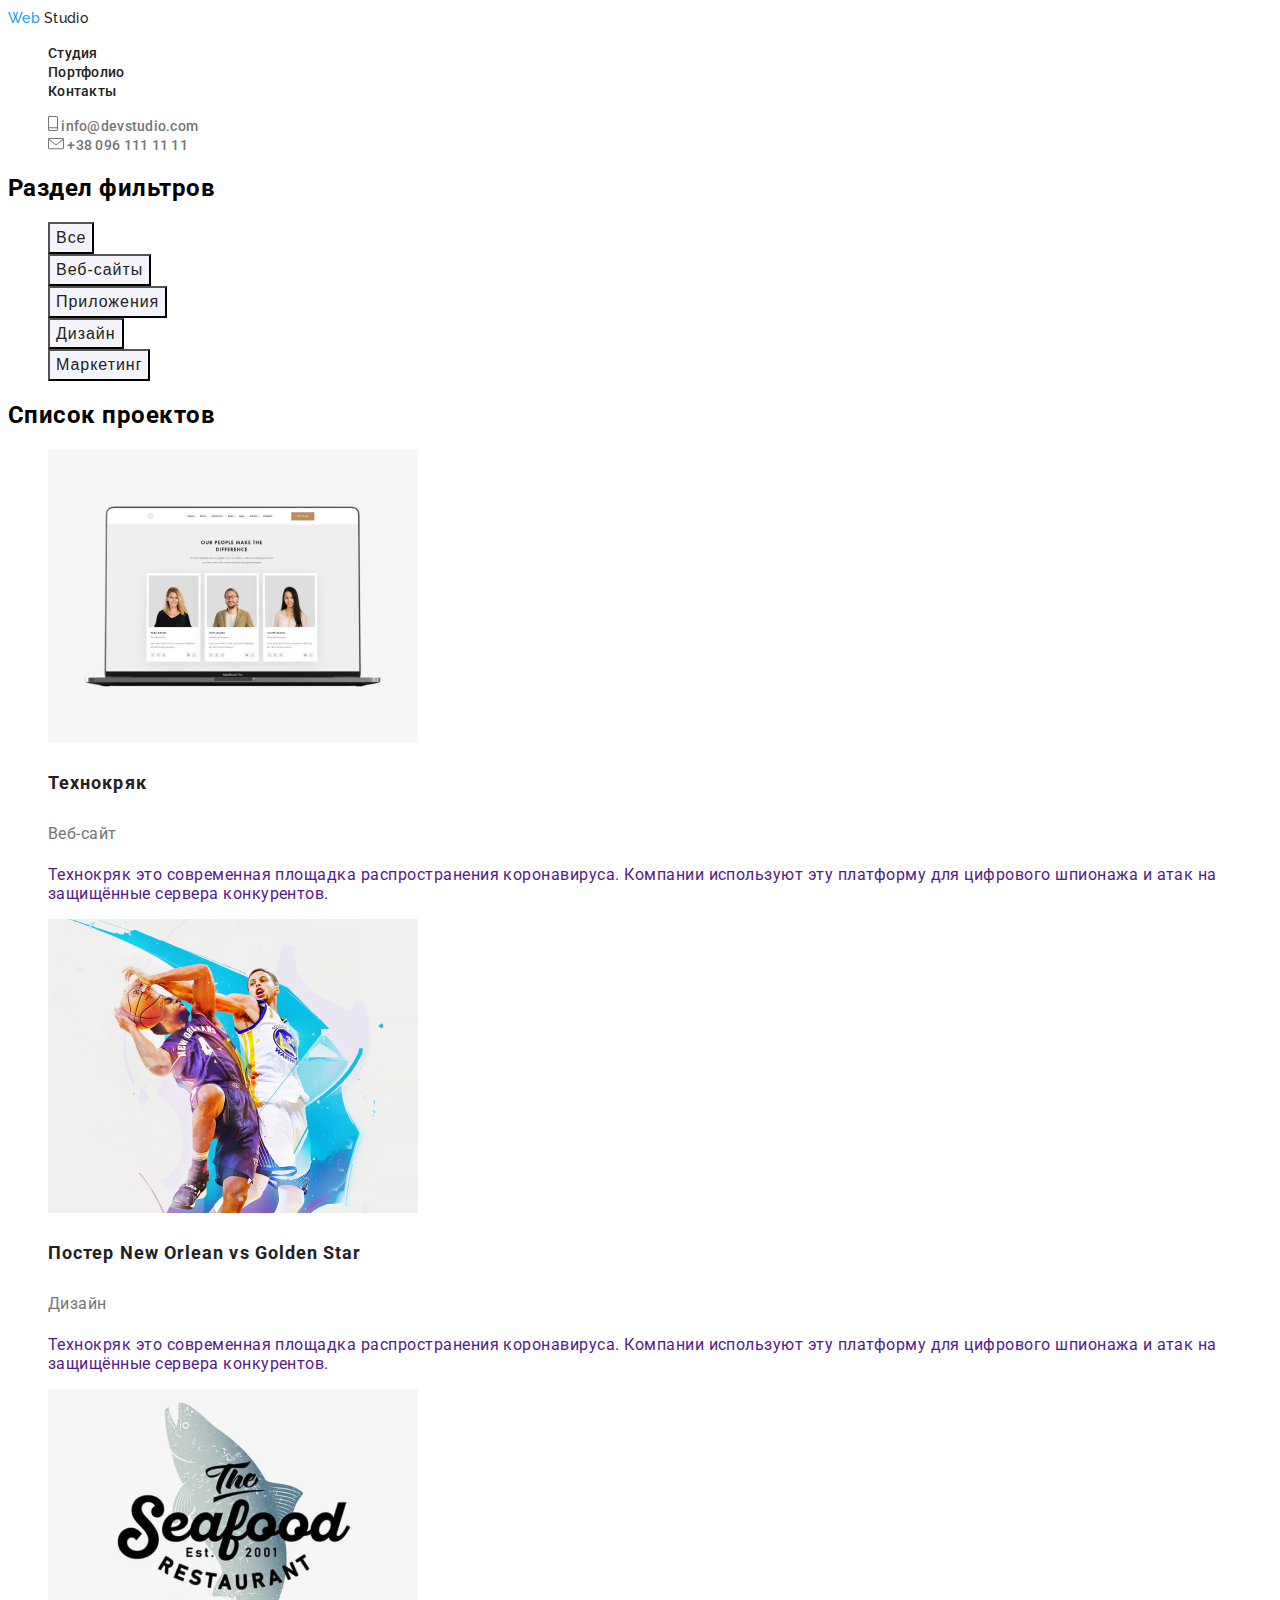
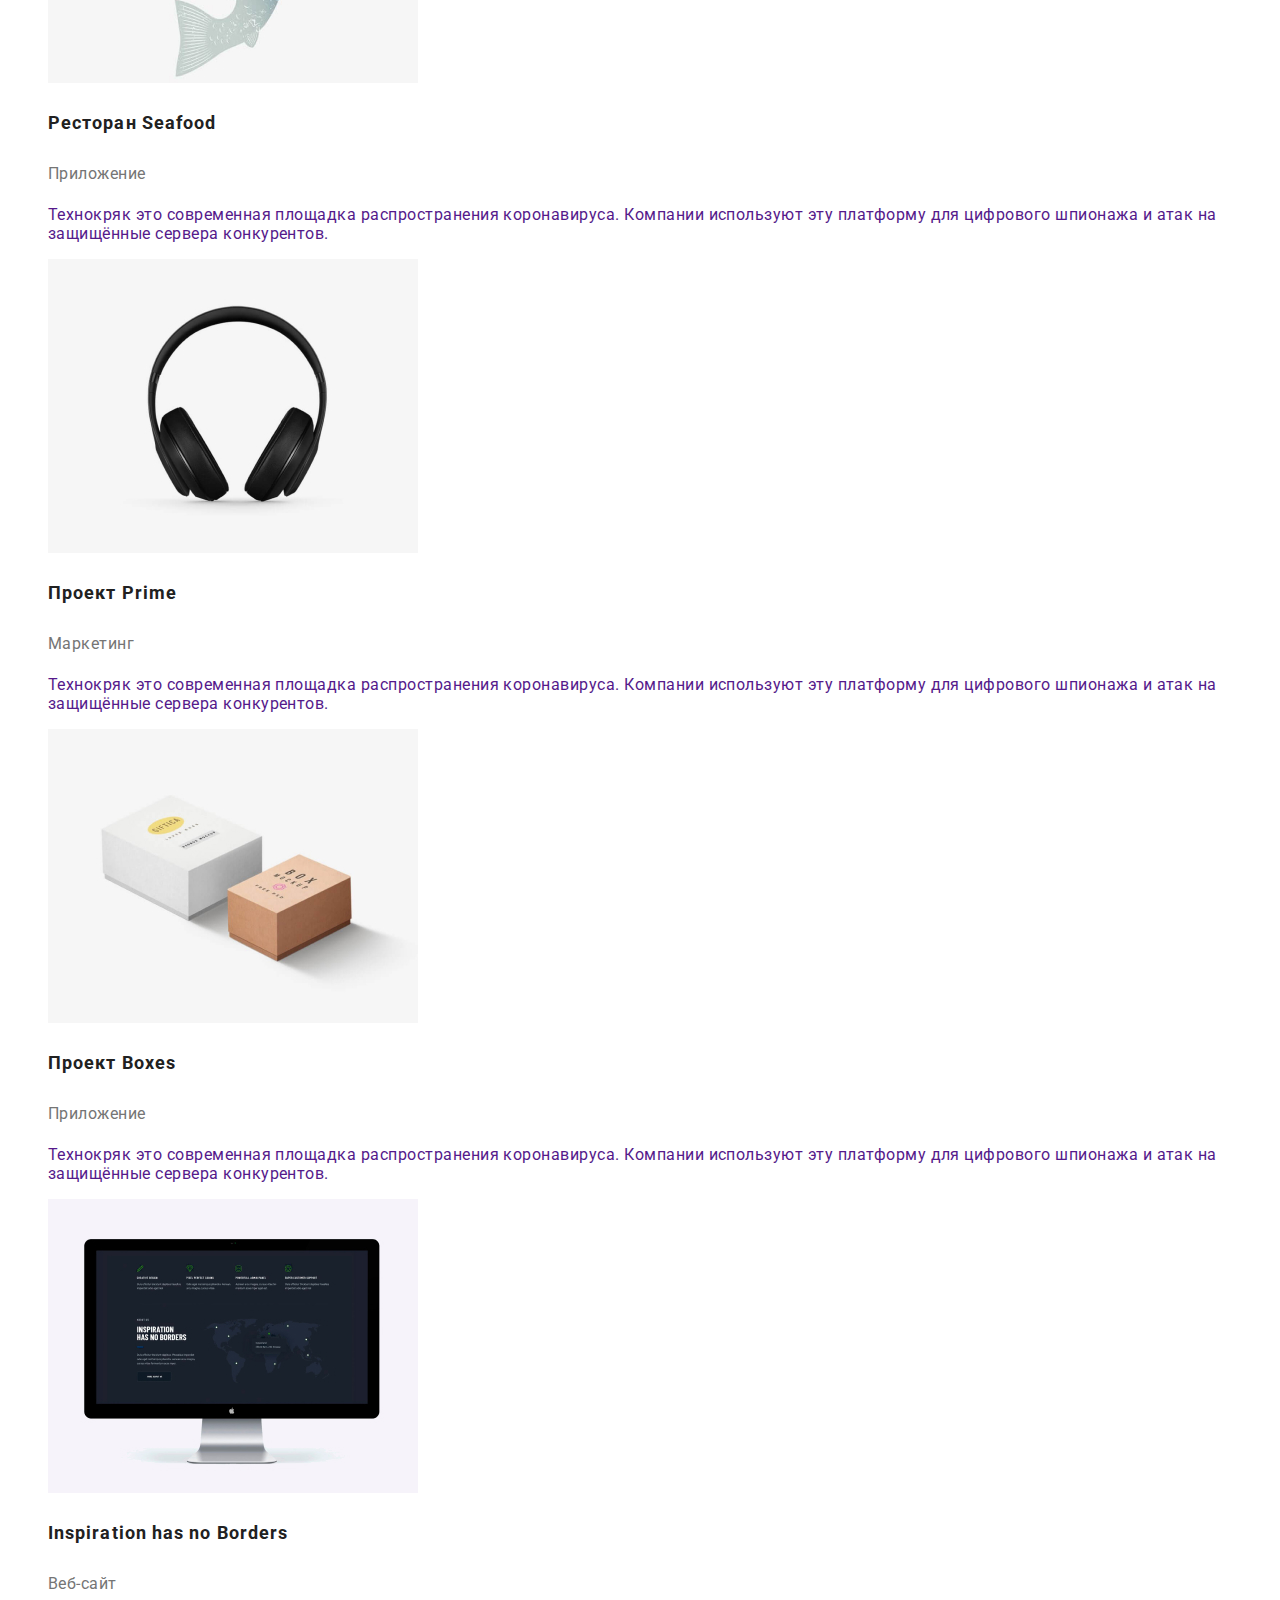
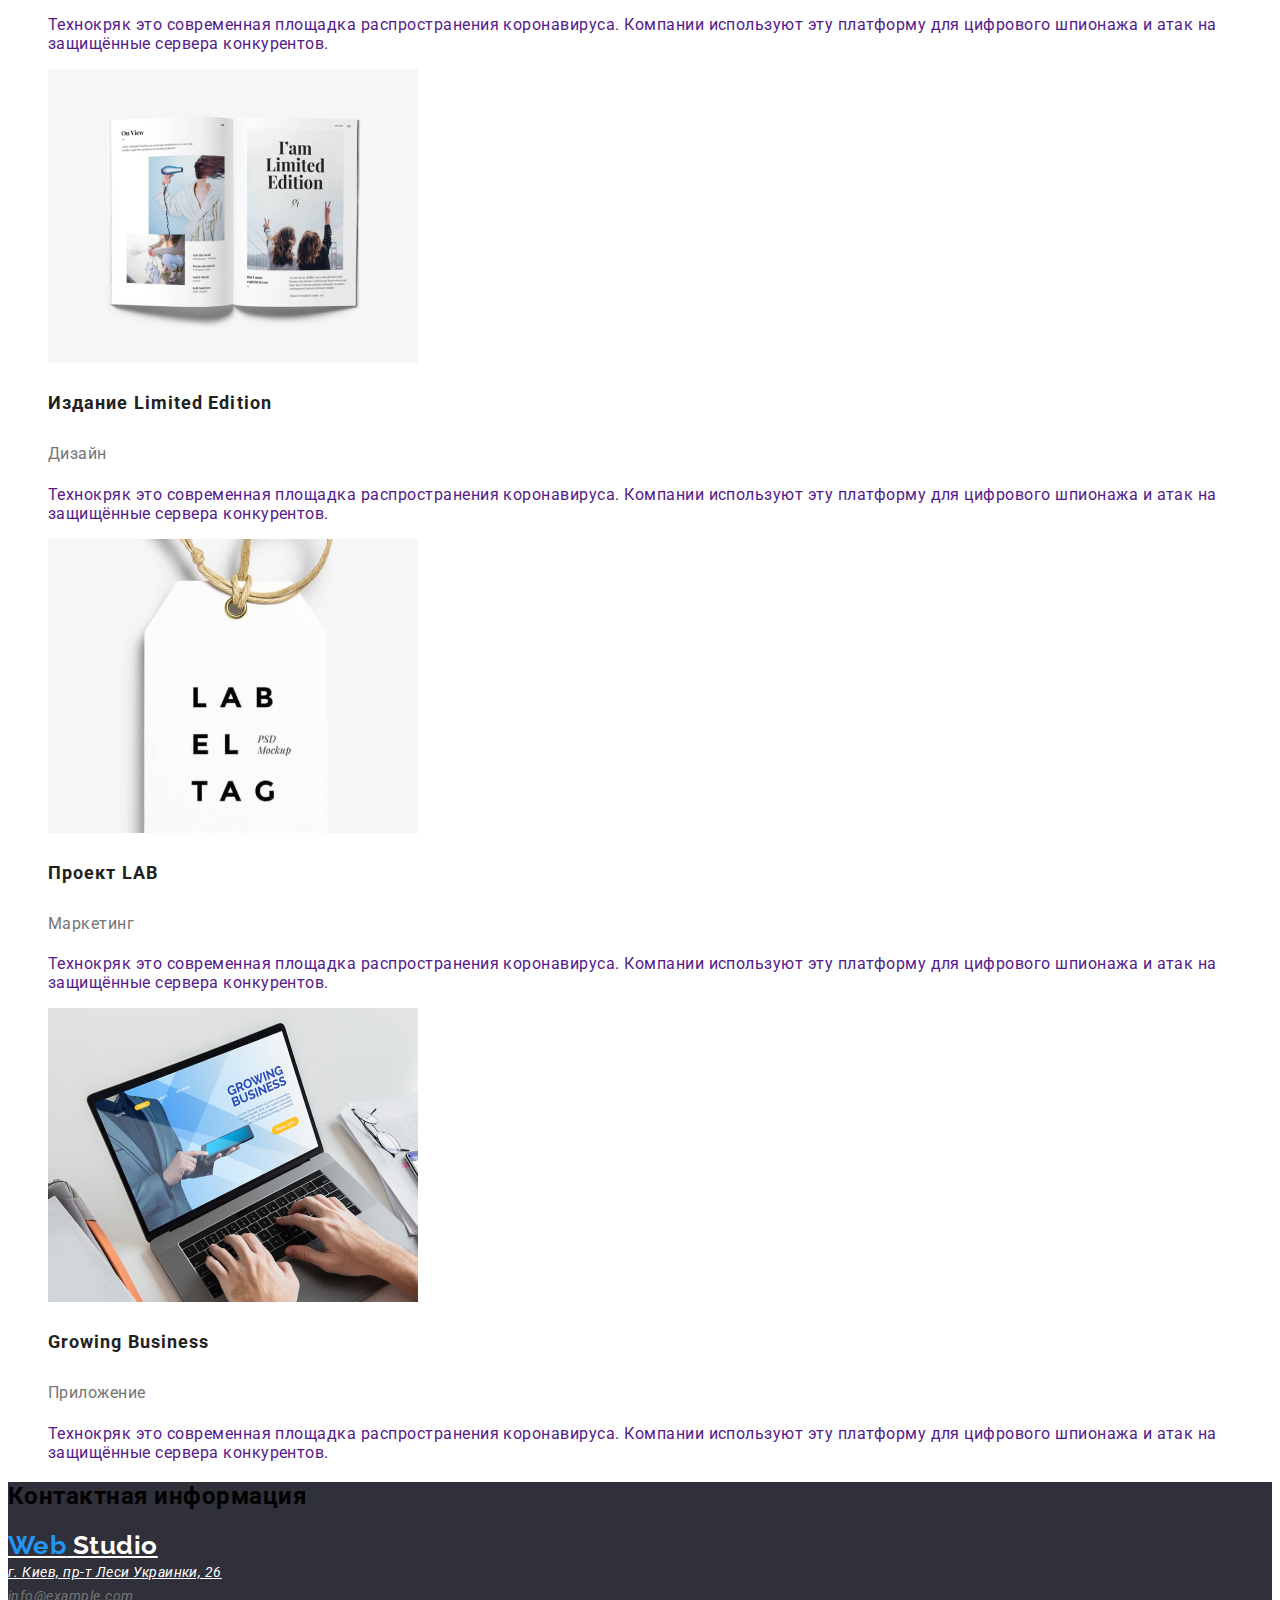
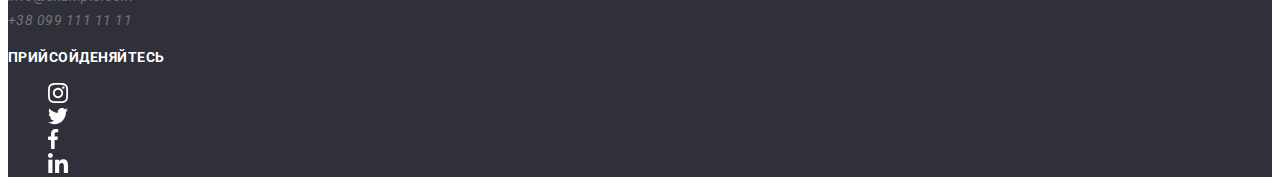
==== commit 18c6d0a3: "обновляет стили и шрифты" ====
--- a/portfolio.html
+++ b/portfolio.html
@@ -4,10 +4,8 @@
 		<meta charset="UTF-8" />
 		<meta name="viewport" content="width=device-width, initial-scale=1.0" />
 		<title>Web Studio Portfolio</title>
-		<link
-			href="https://fonts.googleapis.com/css2?family=Raleway:wght@700&family=Roboto:wght@500&display=swap"
-			rel="stylesheet"
-		/>
+		<link href="https://fonts.googleapis.com/css2?family=Raleway:wght@700&family=Roboto:wght@500;900&display=swap"
+			rel="stylesheet">
 
 		<link rel="stylesheet" href="./css/style.css" />
 	</head>
--- a/css/style.css
+++ b/css/style.css
@@ -72,6 +72,7 @@
 /* герой */
 .hero > .title {
 	color: var(--text-white-color);
+	background-color: var(--secondary-text-color);
 
 	font-weight: 900;
 	font-size: 44px;
@@ -106,6 +107,7 @@
 }
 .work .sub-title {
 	color: var(--text-white-color);
+	background-color: var(--secondary-text-color);
 
 	text-transform: uppercase;
 }
